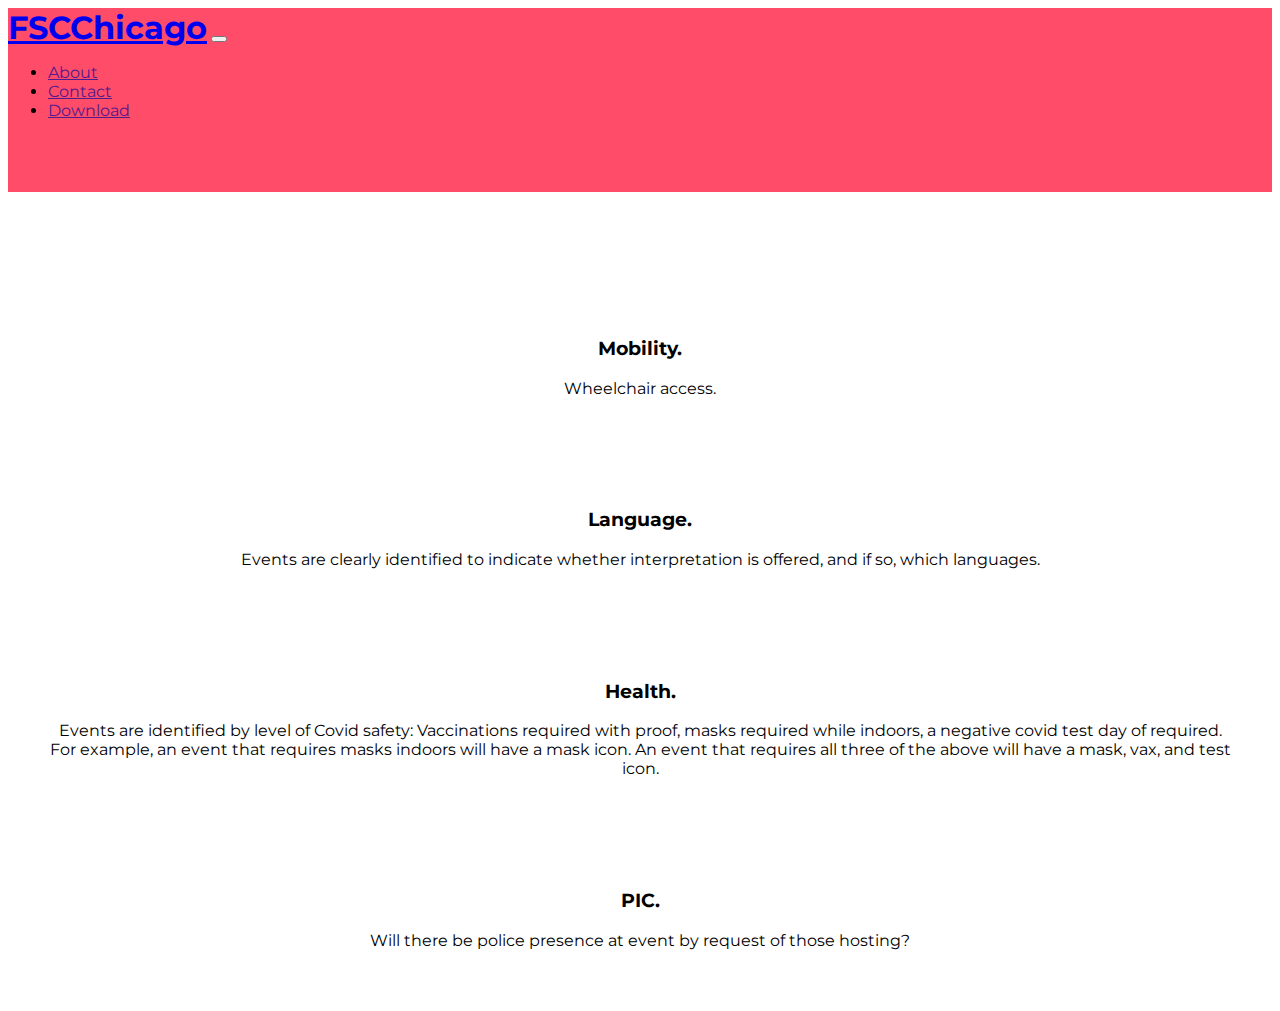
==== criteria.html @ 0ddacfa3 "added responsiveness, another form" ====
<!DOCTYPE html>
<html lang="en">
    <head>
        <meta charset="utf-8">
        <title>Accessibility</title>
        <link href="https://cdn.jsdelivr.net/npm/bootstrap@5.2.2/dist/css/bootstrap.min.css" rel="stylesheet"
          integrity="sha384-Zenh87qX5JnK2Jl0vWa8Ck2rdkQ2Bzep5IDxbcnCeuOxjzrPF/et3URy9Bv1WTRi" crossorigin="anonymous">
        <link rel="stylesheet" href="css/styles.css">
        <link rel="preconnect" href="https://fonts.googleapis.com">
        <link rel="preconnect" href="https://fonts.gstatic.com" crossorigin>
        <link
          href="https://fonts.googleapis.com/css2?family=Merriweather:wght@300&family=Montserrat:wght@100;300&family=Sacramento&display=swap"
          rel="stylesheet">
      </head>

    <body>

        <section id="criteria-navbar">
            <nav class="navbar navbar-expand-lg navbar-dark">
                <a class="navbar-brand" href="index.html">FSCChicago</a>
                <button class="navbar-toggler" type="button" data-toggle="collapse" data-target="#navbarSupportedContent"
                  aria-controls="navbarSupportedContent" aria-expanded="false" aria-label="Toggle navigation">
                  <span class="navbar-toggler-icon"></span>
                </button>
                <div class="collapse navbar-collapse" id="navbarSupportedContent">
                  <ul class="navbar-nav ml-auto">
                    <li class="nav-item"> 
                      <a class="nav-link" href="">About</a>
                    </li>
                    <li class="nav-item">
                      <a class="nav-link" href="">Contact</a>
                    </li>
                    <li class="nav-item">
                      <a class="nav-link" href="">Download</a>
                    </li>
                  </ul>
                </div>
              </nav>

        </section>
        
    <section id="criteria-list">
        <div class="row">
            <div class="feature-box col-lg-4">
              <h3>Mobility.</h3>
              <p>Wheelchair access.</p>
            </div>
        
            <div class="feature-box col-lg-4">
              <h3>Language.</h3>
              <p>Events are clearly identified to indicate whether interpretation is 
                offered, and if so, which languages.</p>
            </div>
    
            <div class="feature-box col-lg-4">
                <h3>Health.</h3>
                <p>Events are identified by level of Covid safety: Vaccinations required 
                    with proof, masks required while indoors, a negative covid test day of required.
                    For example, an event that requires masks indoors will have a mask icon. 
                    An event that requires all three of the above will have a mask, vax, and test icon. </p>
              </div>
      
          </div>

          <div class="row">
            <div class="feature-box col-lg-4">
                <h3>PIC.</h3>
                <p>Will there be police presence at event by request of those hosting?
                </p>
              </div>
          </div>

    </section>
  
</body>
</html>
---- css/styles.css ----
body {
    font-family: 'Montserrat';
}

#title {
    background: #FF4C68;
    color: #fff;
}

.image-container {
    width: 20rem;
    margin-left: 8%;
}

.title-image {
    border-top-left-radius: 2.9rem;
    border-top-right-radius: 2.9rem;
    border-bottom-left-radius: 2.9rem;
    border-bottom-right-radius: 2.9rem;
    transform: rotate(15deg);
    padding: 0;
}

@media (max-width: 1028px) {
    .title-image {
        position: static;
        transform: rotate(0);
    }
}

.image-middle {
    padding: 0rem;
    margin: 0;
}

.container-fluid {
    padding: 3% 15%;
}

.btn {
    font-size: 0.9rem;
}

.download-button {
    margin: 5% 3% 5% 0; 
}

h3 {
    font-weight: bold;
}

.navbar {
    padding: 0 0 3.5rem;
}

.navbar-brand {
    font-weight: bold;
    font-size: 2rem;
}

.title-image {
    width: 80%;
}

#features {
    padding: 7% 15%;
}

.feature-box {
    text-align: center;
    padding: 3%;
}

#testimonials {
    padding: 7% 15%;
    text-align: center;
    background-color:#FFFBCB;
    color:grey;
}

.carousel-item {
    padding: 7% 15%;
}

.carousel-img {
    float: left;
    padding: 0;
    margin-right: 3%;
}

#events-carousel {
    background-color: #228C7B;
    color: #fff;
}

#cta {
    /* background-color:#F6F3A7; */
    padding: 3%;
    background-color: #FF4C68;
    color: #fff;
    text-align: center;
}

.footer-button-container {
    margin: 0 25%;
}

#footer {
    padding-top: 1%;
    text-align: center;
}

img {
    border: black;
    border-width: 2rem;
}

#criteria-list {
    padding-top: 7%;
}

#criteria-navbar {
    background-color: #FF4C68;
}
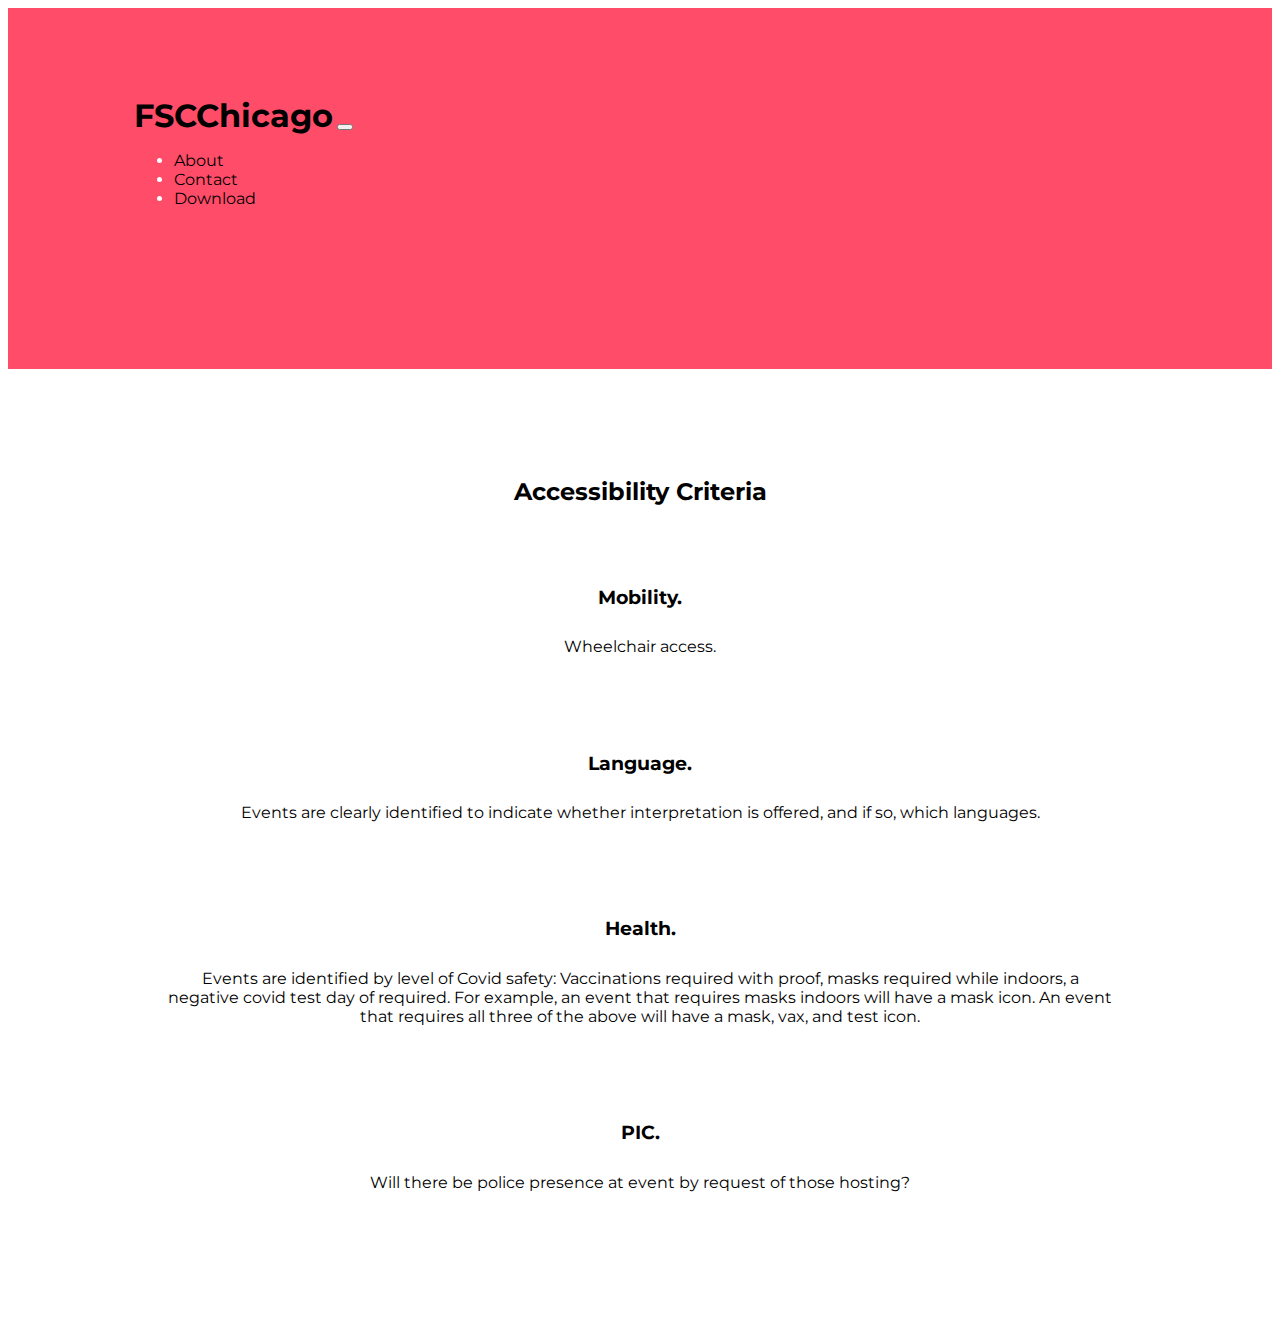
==== commit 0a75ed23: "added syles, refactored css" ====
--- a/criteria.html
+++ b/criteria.html
@@ -14,8 +14,9 @@
       </head>
 
     <body>
-
-        <section id="criteria-navbar">
+      <section id="title">
+        <div  class="container-fluid">
+          <section id="criteria-navbar">
             <nav class="navbar navbar-expand-lg navbar-dark">
                 <a class="navbar-brand" href="index.html">FSCChicago</a>
                 <button class="navbar-toggler" type="button" data-toggle="collapse" data-target="#navbarSupportedContent"
@@ -36,10 +37,14 @@
                   </ul>
                 </div>
               </nav>
-
         </section>
+        </div>
+      </section>
+     
         
-    <section id="criteria-list">
+        
+    <section id="criteria-list" class="container-fluid">
+      <h2>Accessibility Criteria</h2>
         <div class="row">
             <div class="feature-box col-lg-4">
               <h3>Mobility.</h3>
--- a/css/styles.css
+++ b/css/styles.css
@@ -1,13 +1,41 @@
 body {
     font-family: 'Montserrat';
+    text-align: center;
 }
+
+/* Headers */
+
+h2, h3 {
+    font-weight: bold;
+    margin-bottom: 3%;
+}
+
+/* Containers */
+
+.container-fluid {
+    padding: 7% 10%;
+}
+
+/* Links */
+
+a {
+    text-decoration: none;
+    color: #000;
+}
+
+a:hover {
+    color: grey;
+}
+
+/* Title */
 
 #title {
     background: #FF4C68;
     color: #fff;
+    text-align: left;
 }
 
-.image-container {
+.title-image-container {
     width: 20rem;
     margin-left: 8%;
 }
@@ -19,6 +47,7 @@
     border-bottom-right-radius: 2.9rem;
     transform: rotate(15deg);
     padding: 0;
+    width: 80%;
 }
 
 @media (max-width: 1028px) {
@@ -28,13 +57,13 @@
     }
 }
 
-.image-middle {
-    padding: 0rem;
-    margin: 0;
-}
+/* Testimonials */
 
-.container-fluid {
-    padding: 3% 15%;
+#testimonials {
+    padding: 7% 15%;
+    text-align: center;
+    background-color:#FFFBCB;
+    color:grey;
 }
 
 .btn {
@@ -45,12 +74,11 @@
     margin: 5% 3% 5% 0; 
 }
 
-h3 {
-    font-weight: bold;
-}
+/* Navbar */
 
 .navbar {
     padding: 0 0 3.5rem;
+    background-color: #FF4C68;
 }
 
 .navbar-brand {
@@ -58,9 +86,7 @@
     font-size: 2rem;
 }
 
-.title-image {
-    width: 80%;
-}
+/* Features */
 
 #features {
     padding: 7% 15%;
@@ -71,15 +97,11 @@
     padding: 3%;
 }
 
-#testimonials {
-    padding: 7% 15%;
-    text-align: center;
-    background-color:#FFFBCB;
-    color:grey;
-}
+/* Carousel */
 
 .carousel-item {
     padding: 7% 15%;
+    text-align: left;
 }
 
 .carousel-img {
@@ -93,6 +115,8 @@
     color: #fff;
 }
 
+/* CTA */
+
 #cta {
     /* background-color:#F6F3A7; */
     padding: 3%;
@@ -101,24 +125,12 @@
     text-align: center;
 }
 
+/* Footer */
+
 .footer-button-container {
     margin: 0 25%;
 }
 
 #footer {
     padding-top: 1%;
-    text-align: center;
-}
-
-img {
-    border: black;
-    border-width: 2rem;
-}
-
-#criteria-list {
-    padding-top: 7%;
-}
-
-#criteria-navbar {
-    background-color: #FF4C68;
 }